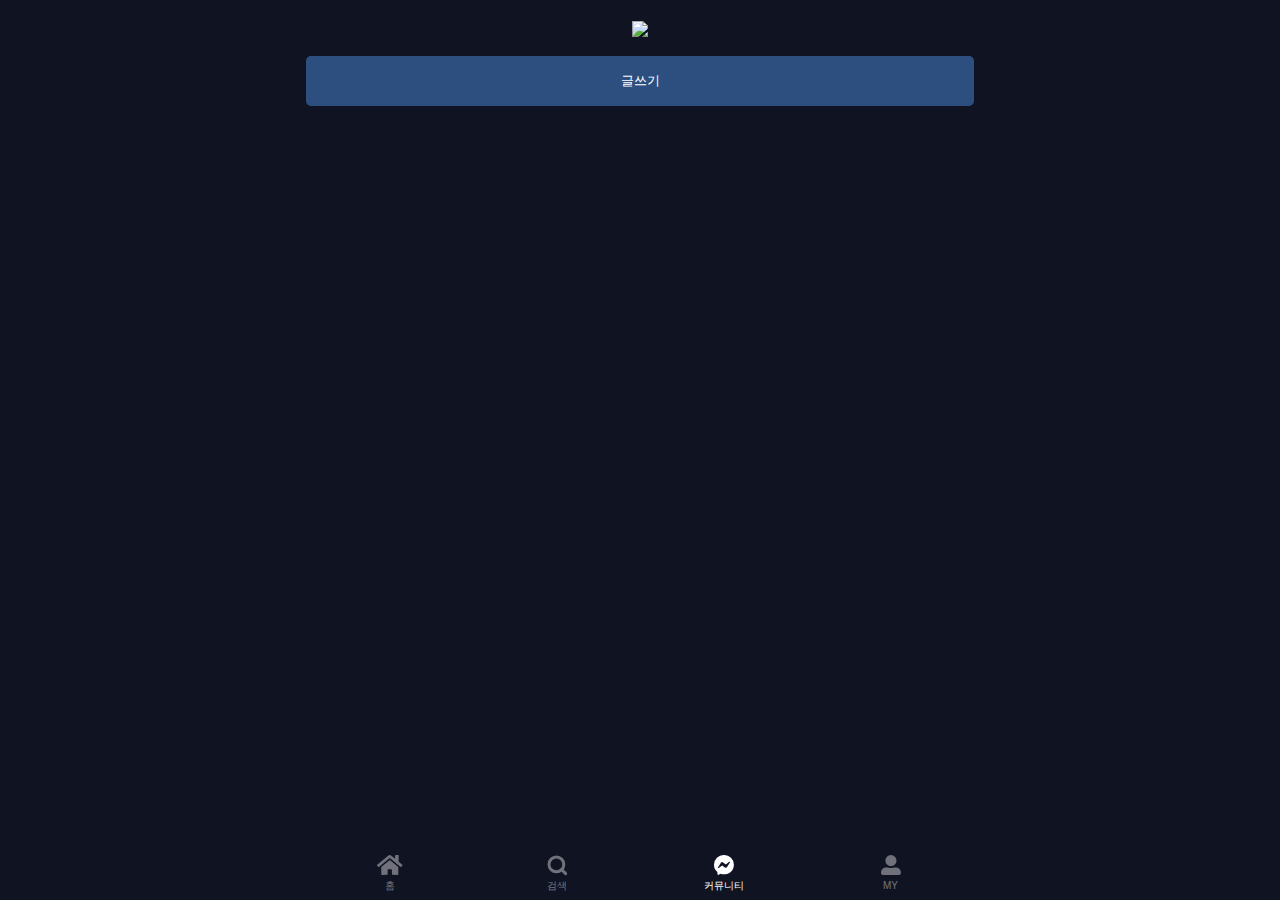
==== public/list.html @ 20cc58d0 "oneul first commit" ====
<!DOCTYPE html>
<html>
<head>
  <meta charset="UTF-8">
  <meta http-equiv="X-UA-Compatible" content="IE=edge">
  <meta name="viewport" content="width=device-width, initial-scale=1.0">
  <title>Document</title>
  <link href="css/style.css" rel="stylesheet">
</head>
<body>
  <main id="contents">
    <header class="header-wrap">
      <a href="/index.html"><img src="/images/logo.svg"></a>
    </header>
    <section class="content">
      <ul class="post-list"></ul>
      <div class="oneul-container">
        <a href="javascript:;" onClick="postUpload()" class="oneul-btn">글쓰기</a>
      </div>
    </section>
    <footer class="footer-wrap">
      <div class="navigator">
        <a href="/index.html" class="nav-item home"><span class="nav-txt">홈</span></a>
        <a href="/search.html" class="nav-item search"><span class="nav-txt">검색</span></a>
        <a href="/list.html" class="nav-item community active"><span class="nav-txt">커뮤니티</span></a>
        <a href="/mypage.html" class="nav-item my-page"><span class="nav-txt">MY</span></a>
    </div>
    </footer>
  </main>


  <!-- 필수 호출 script -->
  <script src="https://www.gstatic.com/firebasejs/8.6.5/firebase-app.js"></script>
  <script src="https://www.gstatic.com/firebasejs/8.6.5/firebase-auth.js"></script>
  <script src="https://www.gstatic.com/firebasejs/8.6.5/firebase-firestore.js"></script>
  <script src="https://www.gstatic.com/firebasejs/8.6.5/firebase-storage.js"></script>
  <script src="https://code.jquery.com/jquery-3.6.0.min.js"></script>
  <script>
    const firebaseConfig = {
    apiKey: "AIzaSyBPwBvkUab2QHIgqTPODBIC8gWWowDohjM",
    authDomain: "oneul-9b3e4.firebaseapp.com",
    databaseURL: "https://oneul-9b3e4-default-rtdb.asia-southeast1.firebasedatabase.app",
    projectId: "oneul-9b3e4",
    storageBucket: "oneul-9b3e4.appspot.com",
    messagingSenderId: "993417131341",
    appId: "1:993417131341:web:ce271d5bffa75a7d42f304"
    };
    // Initialize Firebase
    firebase.initializeApp(firebaseConfig);
  </script>
  <!-- 필수 호출 script -->

  <script>
    const db = firebase.firestore();
 
    db.collection('post').get().then((result)=>{
        result.forEach((doc)=>{
            var 템플릿 = `<li class="post-list-item">
              <article class="post-wrap">
                  <a href="/view.html?id=${doc.id}" class="post-link"> 
                    <div class="post-item-top">
                      <p class="post-user">${doc.data().이름}</p>                
                      <p class="post-date">${doc.data().날짜.toDate().toLocaleString()}</p>
                    </div>                    
                    <h2 class="post-title">${doc.data().제목}</h2>
                    <p class="post-content">${doc.data().내용}</p>
                   
                  </a>
              </article>
          </li>`;
            $('.post-list').append(템플릿)
        })
    })

    function postUpload() {
      firebase.auth().onAuthStateChanged((user)=>{
        if (user) {
          window.location.href = "/upload.html";
        } else {
          alert('로그인 후 이용해주세요!');
          window.location.href = "/login.html";
        }
      })
    }


  </script>
  
</body>
</html>
---- public/css/style.css ----
@import "reset.css";
html {
  font-family: -apple-system, sans-serif, Dotum, NotoSansKR, system-ui, Segoe UI, Roboto, Ubuntu, Cantarell, Noto Sans, Helvetica, "Apple Color Emoji", "Segoe UI Emoji";
  font-size: 16px;
  word-spacing: 1px;
  -ms-text-size-adjust: 100%;
  -webkit-text-size-adjust: 100%;
  -moz-osx-font-smoothing: grayscale;
  -webkit-font-smoothing: antialiased;
  box-sizing: border-box;
  background: #101322;
  height: 100%;
}

body {
  height: 100%;
}

a {
  color: #fff;
  cursor: pointer;
  background-color: transparent;
  text-decoration: none;
  -webkit-tap-highlight-color: rgba(255, 255, 255, 0.1);
}

#contents {
  max-width: 700px;
  min-width: 320px;
  margin: 0 auto;
  height: 100%;
}



.header-wrap {
  position:fixed;
  width: 100%;
  left:0;
  top:0;
  background: #101322;
  height: 56px;
  padding: 0 16px;
  display: flex;
  justify-content: center;
  align-items: center;
}

.content {
  padding: 56px 0;
  color: #fff;
}

.footer-wrap {
  position: fixed;
  width: 100%;
  bottom: 0;
  background: #101322;
  left: 0;
}

.navigator {
  display: flex;
  max-width: 700px;
  margin: 0 auto;
  padding: 0 16px;
  position: relative;
}
.navigator .nav-item {
  display: block;
  flex: 1 1 25%;
  height: 56px;
  font-size: 10px;
  font-weight: 500;
  line-height: 10px;
  color: #fff;
  opacity: .4;
  text-align: center;
  -webkit-tap-highlight-color: transparent;
  position: relative;
  background-repeat: no-repeat;
  background-position: top 5px center;
}

.navigator .nav-item .nav-txt {
  margin: 37px 0 0 0;
  display: inline-block;
}

.navigator .nav-item.active {
  opacity: 1;
}

.navigator .nav-item.home {
  background-image: url('../images/home.svg');
}
.navigator .nav-item.search {
  background-image: url('../images/search.svg');
}
.navigator .nav-item.community {
  background-image: url('../images/community.svg');
}
.navigator .nav-item.my-page {
  background-image: url('../images/my.svg');
}

/* 커뮤니티 */

.post-list, .post-write, .post-view, .oneul-container {
  padding:0 16px;
  margin:0;
}

.post-list-item {
   margin: 0 0 16px 0
}

.post-list-item .post-date {
  margin: 0;
  font-size: 13px;
  letter-spacing: -.5px;
}

.post-item-top { 
  display: flex;
  justify-content: space-between;
  margin: 0 0 15px 0;
  color: #9ba2b7;
}



.post-wrap {
    padding: 20px;
    background: #172036;
    border-radius: 5px;
}

.post-link .post-user {
    font-size: 14px;
    font-weight: 100;
    margin: 0 ;
}
.post-link .post-title {
    padding: 0;
    font-size: 16px;
    font-weight: 600;
    color: #d6d6d6;
    margin: 0 0 10px 0;
    line-height: 1.3;
}
.post-link .post-content {
    margin: 0;
    padding: 0;
    font-size: 14px;
    color: #9ba2b7;
    line-height: 1.5;
    margin: 0;
}

.post-user-info {
  display: flex;
  justify-content: space-between;
  border-bottom: 1px solid rgba(255,255,255,.05);
  padding: 20px 0 10px 0;
}

.post-user-info .post-user { margin:0;font-weight: bold }
.post-user-info .post-date { 
  color: #9ba2b7;
  font-size: 14px;
  margin:0;
  letter-spacing: -.5px;
 }

.back-btn {
  width: 56px;
  height: 56px;
  text-indent: -99999px;
  position: absolute;
  left: 16px;
  background-image: url('../images/arrow-left.svg');
  background-repeat: no-repeat;
    background-position: left 5px center;
    background-size: 9px;
}

.post-link img {
  max-width: 100%;
}

.img-wrap img { max-width: 100% }

.oneul-form { 
  background: #1d2134;
  color: #fff;
  border: 0;
  outline: 0;
  width: 100%;
  padding: 16px 21px;
  font-size: 14px;
  border-radius: 5px;
  margin: 0 0 10px 0;
}

.oneul-btn { 
  outline: 0;
  display: flex;
  align-items: center;
  justify-content: center;
  border: 0;
  width: 100%;
  border-radius: 5px;
  height: 50px;
  background: #2c4f80;
  color: #fff;
  font-size: 13px;
  margin: 0 0 10px 0;
  cursor: pointer;
}

.signup-visual {
  text-align: center;
  padding: 25px 16px;
}

.signup-visual p {
  text-align: center;
  color: #fff;
  letter-spacing: -2px;
  font-weight: 100;
}

.signup-visual p strong {
  font-weight:700;
}
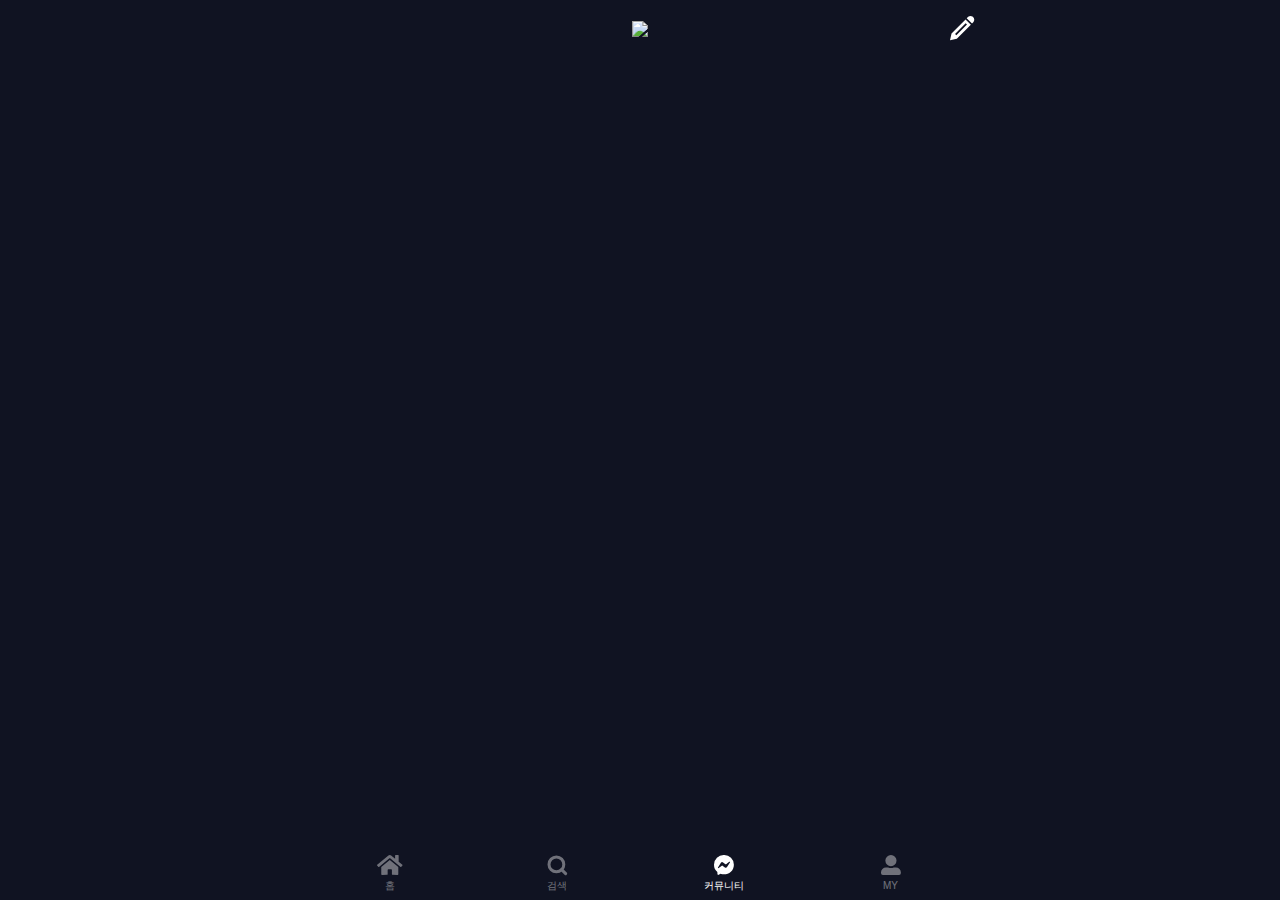
==== commit da9b807d: "keria 중간커밋" ====
--- a/public/list.html
+++ b/public/list.html
@@ -11,12 +11,10 @@
   <main id="contents">
     <header class="header-wrap">
       <a href="/index.html"><img src="/images/logo.svg"></a>
+      <a href="javascript:;" onClick="postUpload()" class="upload-btn btn">글쓰기</a>
     </header>
     <section class="content">
       <ul class="post-list"></ul>
-      <div class="oneul-container">
-        <a href="javascript:;" onClick="postUpload()" class="oneul-btn">글쓰기</a>
-      </div>
     </section>
     <footer class="footer-wrap">
       <div class="navigator">
@@ -77,7 +75,7 @@
         if (user) {
           window.location.href = "/upload.html";
         } else {
-          alert('로그인 후 이용해주세요!');
+          alert('로그인 후 이용해주세요!!');
           window.location.href = "/login.html";
         }
       })
--- a/public/css/style.css
+++ b/public/css/style.css
@@ -35,15 +35,18 @@
 
 .header-wrap {
   position:fixed;
-  width: 100%;
-  left:0;
+  left: 50%;
+  transform: translateX(-50%);
+  width: 100%;
   top:0;
+  max-width: 700px;
   background: #101322;
   height: 56px;
   padding: 0 16px;
   display: flex;
   justify-content: center;
   align-items: center;
+  margin: 0 auto;
 }
 
 .content {
@@ -173,16 +176,24 @@
   letter-spacing: -.5px;
  }
 
-.back-btn {
+.btn {
   width: 56px;
   height: 56px;
   text-indent: -99999px;
   position: absolute;
-  left: 16px;
+  background-size: 100%;
+  background-position: center;
+  background-repeat: no-repeat;
+}
+
+.back-btn {
+  left: 0px;
   background-image: url('../images/arrow-left.svg');
-  background-repeat: no-repeat;
-    background-position: left 5px center;
-    background-size: 9px;
+}
+
+.upload-btn {
+  right: 0px;
+  background-image: url('../images/pen.svg');
 }
 
 .post-link img {
@@ -219,6 +230,19 @@
   cursor: pointer;
 }
 
+.h-100 {
+  height: 100%;
+}
+
+.login-txt {
+  text-align: center;
+  margin: 50px 0 0 0;
+  line-height: 1.5;
+  letter-spacing: -1px;
+  color: #b9b9b9;
+  display: block;
+}
+
 .signup-visual {
   text-align: center;
   padding: 25px 16px;
